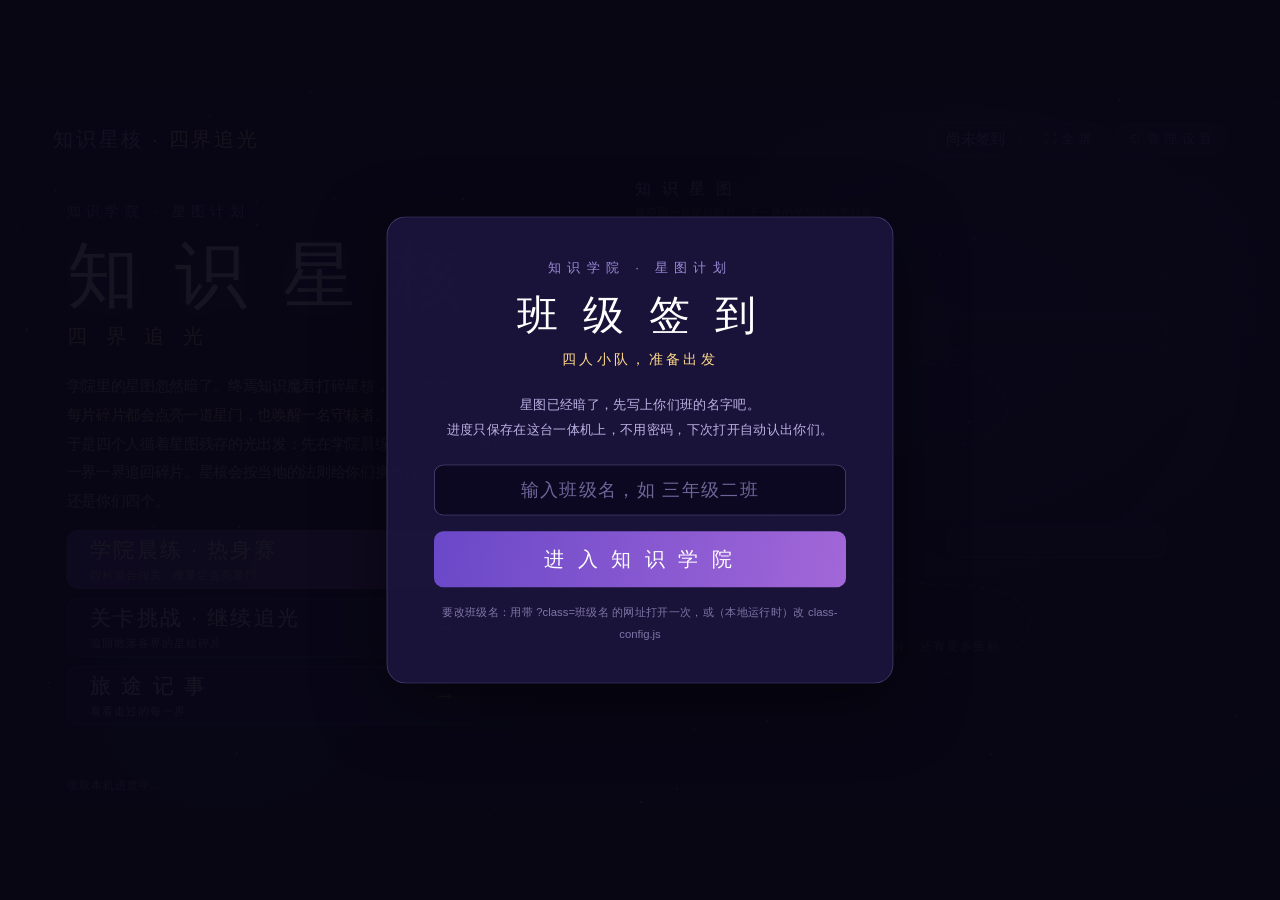
==== index.html @ dd030390 "移除热身赛5秒不答扣分(挂机惩罚)：删CHARGE_IDLE/IDLE_MS/checkIdle/idleNext，同步队伍说明/设置页/scene注释/README；构建号2026-11-12a" ====
<!DOCTYPE html>
<html lang="zh-CN">
<head>
<meta charset="utf-8">
<meta name="viewport" content="width=device-width,initial-scale=1,user-scalable=no">
<meta http-equiv="Cache-Control" content="no-cache, no-store, must-revalidate">
<meta http-equiv="Pragma" content="no-cache">
<meta http-equiv="Expires" content="0">
<script>window.ARENA_BUILD="2026-11-12a";</script>
<title>知识星核 · 四界追光</title>
<style>
* { box-sizing: border-box; -webkit-tap-highlight-color: transparent; }
html, body { margin: 0; padding: 0; width: 100%; height: 100%; overflow: hidden; background: #070612; font-family: "Microsoft YaHei", "PingFang SC", sans-serif;
  touch-action: none; user-select: none; -webkit-touch-callout: none; overscroll-behavior: none; }
#stage { position: absolute; left: 0; top: 0; width: 1920px; height: 1080px; transform-origin: 0 0; overflow: hidden; background: #0d0a20; color: #f3eeff; }
#sky { position: absolute; inset: 0; background:
  radial-gradient(900px 620px at 72% 34%, rgba(96,72,190,.34), transparent 70%),
  radial-gradient(700px 560px at 18% 86%, rgba(30,105,150,.22), transparent 72%),
  linear-gradient(160deg, #0d0a20 0%, #140e30 48%, #080a1c 100%); }
.star { position: absolute; border-radius: 50%; background: #fff; opacity: .55; animation: tw 3.4s ease-in-out infinite; }
@keyframes tw { 0%,100% { opacity: .2; } 50% { opacity: .9; } }
.glowRing { position: absolute; left: 1180px; top: 90px; width: 620px; height: 620px; border-radius: 50%;
  border: 1px solid rgba(174,150,255,.16); box-shadow: 0 0 0 60px rgba(120,90,220,.035), 0 0 0 140px rgba(120,90,220,.025); }
.topbar { position: absolute; left: 80px; top: 48px; right: 80px; display: flex; align-items: center; justify-content: space-between; }
.logo { font-size: 30px; letter-spacing: 4px; color: #cfc2ff; font-weight: 500; }
.logo b { color: #ffe6a6; font-weight: 500; }
.classTag { font-size: 22px; color: #bdb2e6; border: 1px solid rgba(190,170,255,.28); padding: 10px 22px; border-radius: 30px; background: rgba(40,30,80,.4); }
.topRight { display: flex; align-items: center; gap: 14px; }
.adminBtn { font-family: inherit; font-size: 19px; color: #9b8ec9; cursor: pointer;
  background: rgba(40,30,80,.4); border: 1px solid rgba(190,170,255,.22);
  border-radius: 30px; padding: 10px 20px; letter-spacing: 1px; }
.adminBtn:hover { color: #ffe6a6; border-color: rgba(255,230,166,.5); }
.adminBtn:active { transform: translateY(2px); }
/* 管理设置：全屏内嵌层，地址栏仍是首页，背后不露出关卡挑战页内容 */
#adminFrame { position: fixed; inset: 0; width: 100%; height: 100%;
  border: 0; z-index: 9999; background: #0d0a20; }

.hero { position: absolute; left: 100px; top: 168px; width: 760px; }
.eyebrow { font-size: 21px; letter-spacing: 8px; color: #9b8bd8; margin-bottom: 22px; }
h1 { margin: 0; font-size: 108px; letter-spacing: 12px; line-height: 1.12; font-weight: 500;
  color: #fff; text-shadow: 0 6px 42px rgba(150,110,255,.55); }
.tagline { margin: 10px 0 34px; font-size: 30px; letter-spacing: 10px; color: #ffd98a; }
.prologue { width: 700px; font-size: 22px; line-height: 1.95; color: #c9bfe8; margin: 0 0 22px; }
.prologue b { color: #ffe6a6; font-weight: 500; }

.menu { width: 620px; }
.mbtn { display: flex; align-items: center; width: 100%; height: 88px; margin-bottom: 14px; padding: 0 34px;
  border-radius: 18px; border: 1px solid rgba(180,160,255,.3); background: rgba(48,36,96,.72);
  color: #fff; text-align: left; cursor: pointer; font-family: inherit; transition: transform .12s, background .12s; }
.mbtn:active { transform: scale(.985); }
.mbtn:hover { background: rgba(70,52,140,.9); }
.mbtn.primary { background: linear-gradient(100deg, #6a48c8, #9a5fd0); border-color: rgba(230,200,255,.55); }
.mbtn .mt { font-size: 32px; letter-spacing: 3px; }
.mbtn .ms { display: block; font-size: 17px; color: rgba(255,255,255,.72); letter-spacing: 1px; margin-top: 4px; }
.mbtn .arrow { margin-left: auto; font-size: 36px; color: #ffe6a6; }

.status { position: absolute; left: 100px; bottom: 26px; width: 860px; font-size: 17px; color: #9f94c8; letter-spacing: 1px; }
.status b { color: #ffe6a6; font-weight: 500; }

.map { position: absolute; left: 940px; top: 132px; width: 880px; height: 800px; }
.mapHead { font-size: 24px; letter-spacing: 5px; color: #bfb0f0; margin: 0 0 8px 12px; }
.mapSub { font-size: 17px; color: #7f76a8; margin: 0 0 24px 12px; }
#mapSvg { position: absolute; left: 0; top: 90px; width: 880px; height: 660px; }
.node { position: absolute; width: 330px; padding: 24px 26px; border-radius: 20px;
  border: 1px solid rgba(180,160,255,.32); background: rgba(30,22,66,.86); cursor: default; }
.node.lit { border-color: #ffd98a; background: rgba(66,46,112,.92); box-shadow: 0 0 34px rgba(255,205,120,.16); }
.node.wip { border-style: dashed; opacity: .62; }
.node .nno { font-size: 16px; color: #9a8bc8; letter-spacing: 3px; }
.node .nname { font-size: 30px; color: #fff; margin: 8px 0 6px; letter-spacing: 2px; }
.node.lit .nname { color: #ffe6a6; }
.node .nsub { font-size: 17px; color: #a99cd0; }
.node .nstate { display: inline-block; margin-top: 14px; font-size: 16px; padding: 5px 14px; border-radius: 20px;
  background: rgba(255,255,255,.07); color: #bdb2e6; }
.node.lit .nstate { background: rgba(255,215,130,.16); color: #ffd98a; }
.n1 { left: 0; top: 90px; } .n2 { left: 480px; top: 210px; }
.n3 { left: 40px; top: 400px; } .n4 { left: 480px; top: 520px; }
.more { position: absolute; left: 300px; top: 690px; width: 300px; text-align: center;
  font-size: 18px; color: #7f76a8; letter-spacing: 2px; }

#login { position: absolute; inset: 0; background: rgba(8,6,20,.94); display: flex; align-items: center; justify-content: center; z-index: 20; }
.loginCard { width: 760px; padding: 62px 70px 56px; border-radius: 28px; text-align: center;
  border: 1px solid rgba(180,160,255,.34); background: rgba(28,20,60,.96); box-shadow: 0 30px 100px rgba(0,0,0,.5); }
.loginCard .lg1 { font-size: 20px; letter-spacing: 9px; color: #9b8bd8; }
.loginCard h2 { font-size: 62px; letter-spacing: 10px; font-weight: 500; margin: 16px 0 10px; color: #fff; }
.loginCard .lg2 { font-size: 21px; color: #ffd98a; letter-spacing: 5px; margin-bottom: 34px; }
.loginCard p { font-size: 20px; line-height: 1.9; color: #bdb2e6; margin: 0 0 34px; }
#className { width: 100%; height: 76px; border-radius: 14px; border: 1px solid rgba(190,170,255,.45);
  background: rgba(12,8,32,.9); color: #fff; font-size: 27px; text-align: center; letter-spacing: 2px;
  font-family: inherit; outline: none; }
#className::placeholder { color: #6f6598; }
#btnEnter { width: 100%; height: 84px; margin-top: 24px; border: none; border-radius: 14px; cursor: pointer;
  background: linear-gradient(100deg, #6a48c8, #a267d8); color: #fff; font-size: 30px; letter-spacing: 6px; font-family: inherit; }
#btnEnter:active { transform: scale(.99); }
.loginTip { margin-top: 22px !important; margin-bottom: 0 !important; font-size: 17px !important; color: #7f76a8 !important; }
#toast { position: absolute; left: 50%; top: 60px; transform: translateX(-50%); padding: 16px 34px;
  border-radius: 14px; background: rgba(30,20,70,.95); border: 1px solid rgba(190,170,255,.4);
  color: #ffe6a6; font-size: 22px; opacity: 0; transition: opacity .25s; pointer-events: none; z-index: 30; }

#story { position: absolute; inset: 0; background: rgba(8,6,20,.92); display: none; align-items: center; justify-content: center; z-index: 25; }
.storyCard { width: 1060px; padding: 56px 66px; border-radius: 26px; border: 1px solid rgba(180,160,255,.34); background: rgba(26,18,56,.97); }
.storyCard h2 { font-size: 42px; letter-spacing: 6px; font-weight: 500; margin: 0 0 26px; color: #ffe6a6; }
.storyCard .act { display: flex; gap: 26px; padding: 18px 0; border-bottom: 1px solid rgba(180,160,255,.14); }
.storyCard .act .no { flex: 0 0 64px; font-size: 30px; color: #9b8bd8; }
.storyCard .act .tt { font-size: 23px; color: #fff; margin-bottom: 6px; }
.storyCard .act .dd { font-size: 19px; color: #bdb2e6; line-height: 1.7; }
#btnStoryClose { margin-top: 30px; width: 100%; height: 70px; border: none; border-radius: 14px; cursor: pointer;
  background: rgba(90,66,160,.85); color: #fff; font-size: 25px; letter-spacing: 4px; font-family: inherit; }
</style>
</head>
<body>
<div id="stage">
  <div id="sky"></div>
  <div class="glowRing"></div>

  <div class="topbar">
    <div class="logo">知识星核 <b>· 四界追光</b></div>
    <div class="topRight">
      <div class="classTag" id="classTag">尚未签到</div>
      <button id="btnFsHome" class="adminBtn" title="全屏 / 退出全屏">⛶ 全 屏</button>
      <button id="btnAdmin" class="adminBtn" title="老师专用 · 需管理密码">⚙ 管 理 设 置</button>
    </div>
  </div>

  <div class="hero">
    <div class="eyebrow">知识学院 · 星图计划</div>
    <h1>知 识 星 核</h1>
    <div class="tagline">四 界 追 光</div>
    <p class="prologue">学院里的星图忽然暗了。终焉知识魔君打碎星核，把碎片撒向各界——<b>每片碎片都会点亮一道星门，也唤醒一名守核者</b>。<br>
      于是四个人循着星图残存的光出发：先在学院晨练攒星尘，再沿着星门一界一界追回碎片。星核会按当地的法则给你们换身行头……别担心，还是你们四个。</p>
    <div class="menu">
      <button class="mbtn primary" id="btnWarmup"><div><span class="mt">学院晨练 · 热身赛</span><span class="ms">四科混合闯关 · 攒星尘点亮星门</span></div><span class="arrow">→</span></button>
      <button class="mbtn" id="btnBoss"><div><span class="mt">关卡挑战 · 继续追光</span><span class="ms" id="bossSub">追回散落各界的星核碎片</span></div><span class="arrow">→</span></button>
      <button class="mbtn" id="btnStory"><div><span class="mt">旅 途 记 事</span><span class="ms">看看走过的每一界</span></div><span class="arrow">→</span></button>
    </div>
  </div>

  <div class="status" id="status">读取本机进度中…</div>

  <div class="map">
    <div class="mapHead">知 识 星 图</div>
    <div class="mapSub">每夺回一片星核碎片，下一界的坐标就会亮起来</div>
    <svg id="mapSvg" viewBox="0 0 880 660" aria-hidden="true">
      <path d="M165 105 C 320 105, 380 190, 480 190 S 620 310, 480 310 S 220 400, 205 400 S 300 520, 480 520 S 640 640, 460 655"
        fill="none" stroke="rgba(180,160,255,.3)" stroke-width="2" stroke-dasharray="8 10"/>
    </svg>
    <div class="node n1" id="nd1"></div>
    <div class="node n2" id="nd2"></div>
    <div class="node n3" id="nd3"></div>
    <div class="node n4" id="nd4"></div>
    <div class="more">· 星图之外，还有更多坐标 ·</div>
  </div>

  <div id="login">
    <div class="loginCard">
      <div class="lg1">知识学院 · 星图计划</div>
      <h2>班 级 签 到</h2>
      <div class="lg2">四人小队，准备出发</div>
      <p>星图已经暗了，先写上你们班的名字吧。<br>进度只保存在这台一体机上，不用密码，下次打开自动认出你们。</p>
      <input id="className" maxlength="12" placeholder="输入班级名，如 三年级二班" autocomplete="off">
      <button id="btnEnter">进 入 知 识 学 院</button>
      <p class="loginTip">要改班级名：用带 ?class=班级名 的网址打开一次，或（本地运行时）改 class-config.js</p>
    </div>
  </div>

  <div id="story">
    <div class="storyCard">
      <h2>旅 途 记 事</h2>
      <div id="storyActs"></div>
      <button id="btnStoryClose">返 回 星 图</button>
    </div>
  </div>

  <div id="toast"></div>
</div>

<script src="class-config.js"></script>
<script src="js/fullscreen.js"></script>
<script>
/* 一体机触屏：禁掉长按菜单 / 拖拽 / 文本选择，避免误触弹出系统菜单 */
document.addEventListener('contextmenu', function (e) { e.preventDefault(); e.stopPropagation(); return false; }, false);
document.addEventListener('dragstart', function (e) { e.preventDefault(); return false; }, false);
document.addEventListener('selectstart', function (e) { e.preventDefault(); return false; }, false);

(function () {
  var W = 1920, H = 1080;
  var stage = document.getElementById('stage');
  function fit() {
    var s = Math.min(window.innerWidth / W, window.innerHeight / H);
    stage.style.transform = 'scale(' + s + ')';
    stage.style.left = Math.max(0, (window.innerWidth - W * s) / 2) + 'px';
    stage.style.top = Math.max(0, (window.innerHeight - H * s) / 2) + 'px';
  }
  function refit() { fit(); setTimeout(fit, 120); setTimeout(fit, 320); }
  window.addEventListener('resize', refit);
  window.addEventListener('orientationchange', refit);
  window.addEventListener('fullscreenchange', refit);
  window.addEventListener('webkitfullscreenchange', refit);
  document.addEventListener('visibilitychange', function () { if (!document.hidden) refit(); });
  if (window.visualViewport && window.visualViewport.addEventListener) window.visualViewport.addEventListener('resize', refit);
  fit();

  /* 星空点缀 */
  var sky = document.getElementById('sky'), frag = document.createDocumentFragment();
  for (var i = 0; i < 110; i++) {
    var d = document.createElement('div'); d.className = 'star';
    var sz = 1 + Math.random() * 2.4;
    d.style.width = sz + 'px'; d.style.height = sz + 'px';
    d.style.left = (Math.random() * 1920) + 'px'; d.style.top = (Math.random() * 1080) + 'px';
    d.style.animationDelay = (Math.random() * 3.4) + 's';
    frag.appendChild(d);
  }
  sky.appendChild(frag);

  var CLASS_KEY = 'classarena_class_v1';
  var PROG_KEY = 'bossbattle_progress_v1';
  var CFG_KEY = 'bossbattle_cfg_v1';
  var ENERGY_KEY = 'arena_energy_v1';

  /* 与关卡表对应的各界（开放式：星图之外还能继续加） */
  var WORLDS = [
    { id: 1, name: '数学森林', subj: '安全知识 · 魔法师小队', done: true,
      intro: '森林的咒语全失灵了 —— 答对安全知识题，把魔君的影子打回去！' },
    { id: 2, name: '安全草坪', subj: '数学口算 · 植物小队', done: true,
      intro: '星核把四个人变成了植物。连喷豌豆，拆掉博士的机甲！' },
    { id: 3, name: '海底碑林', subj: '语文知识 · 深海潜水小队', done: true,
      intro: '珊瑚碑林的字词被章鱼怪搅乱了 —— 穿上潜水服，破译鲸歌密码！' },
    { id: 4, name: '流沙遗迹', subj: '英语单词 · 沙漠远征', done: true,
      intro: '沙海深处的遗迹里，巨蝎王守着又一片星核碎片。' }
  ];

  function readJSON(k, d) {
    try { var s = localStorage.getItem(k); if (!s) return d; var o = JSON.parse(s); return o && typeof o === 'object' ? o : d; }
    catch (e) { return d; }
  }
  function loadProg() {
    var d = { unlocked: 1, wins: 0 }, o = readJSON(PROG_KEY, {});
    if (typeof o.unlocked === 'number' && o.unlocked >= 1) d.unlocked = Math.floor(o.unlocked);
    if (typeof o.wins === 'number' && o.wins >= 0) d.wins = Math.floor(o.wins);
    return d;
  }
  function getClassName() { try { return localStorage.getItem(CLASS_KEY) || ''; } catch (e) { return ''; } }
  function setClassName(n) { try { localStorage.setItem(CLASS_KEY, n); } catch (e) { } }

  function toast(msg) {
    var t = document.getElementById('toast');
    t.textContent = msg; t.style.opacity = '1';
    clearTimeout(t._tm); t._tm = setTimeout(function () { t.style.opacity = '0'; }, 2600);
  }

  /* 老师在关卡挑战设置页关掉的关卡：首页显示「敬请期待」 */
  function closedStages() {
    var o = readJSON(CFG_KEY, {});
    var a = o.offStages;
    return Object.prototype.toString.call(a) === '[object Array]' ? a : [];
  }

  function renderWorlds(p) {
    var off = closedStages();
    WORLDS.forEach(function (w) {
      var el = document.getElementById('nd' + w.id);
      var isOff = w.done && off.indexOf(w.id) >= 0;
      var hidden = !w.done || isOff;      /* 没做好 / 老师关掉：一律当作「尚未开放」 */
      var lit = w.done && !isOff && w.id <= p.unlocked;
      el.className = 'node n' + w.id + (lit ? ' lit' : (hidden ? ' wip' : ''));
      var state = hidden ? '坐标解析中 · 敬请期待' : (lit ? '已点亮 · 可进入' : '尚未解锁');
      el.innerHTML = '<div class="nno">第 ' + w.id + ' 界 · ' + (hidden ? '待开放' : '主线') + '</div>' +
        '<div class="nname">' + w.name + '</div>' +
        '<div class="nsub">' + (hidden ? '坐标解析中' : w.subj) + '</div>' +
        '<div class="nstate">' + state + '</div>';
    });
  }

  function renderStatus(p) {
    var en = readJSON(ENERGY_KEY, { pool: 0, need: 30, on: 1 });
    var grow = Math.min(20, p.wins * 2);
    var lit = 0, off = closedStages();
    WORLDS.forEach(function (w) { if (w.done && off.indexOf(w.id) < 0 && w.id <= p.unlocked) lit++; });
    document.getElementById('status').innerHTML =
      '本机存档 · 已点亮 <b>' + lit + '</b> 界　|　通关 <b>' + p.wins + '</b> 次　|　' +
      '小队成长 <b>+' + grow + '%</b>　|　星尘 <b>' + (en.pool || 0) + '</b> 点　|　进度只存在这台一体机';
    document.getElementById('bossSub').textContent = '已解锁 ' + p.unlocked + ' 界 · 追回散落各界的星核碎片';
  }

  function renderStory() {
    var p = loadProg(), off = closedStages(), h = '';
    WORLDS.forEach(function (w) {
      var isOff = w.done && off.indexOf(w.id) >= 0;
      var hidden = !w.done || isOff;
      var lit = w.done && !isOff && w.id <= p.unlocked;
      h += '<div class="act"><div class="no">0' + w.id + '</div><div>' +
        '<div class="tt">' + w.name + ' · ' + (hidden ? '坐标解析中' : (lit ? '已夺回星核碎片' : '尚未抵达')) + '</div>' +
        '<div class="dd">' + (hidden ? '星图坐标还在解析中，敬请期待。' : w.intro) + '</div></div></div>';
    });
    h += '<div class="act"><div class="no">∞</div><div><div class="tt">星图之外</div>' +
      '<div class="dd">星图每亮一块，就会指出下一界的坐标。新的坐标还在不断浮现——旅程还长着呢，星图之外也还有星图。</div></div></div>';
    document.getElementById('storyActs').innerHTML = h;
  }

  function showMain(name, isBack) {
    document.getElementById('login').style.display = 'none';
    document.getElementById('classTag').textContent = name;
    var p = loadProg();
    renderWorlds(p); renderStatus(p); renderStory();
    if (isBack) toast('欢迎回来，' + name + '！');
  }
  function openLogin() {
    document.getElementById('className').value = getClassName();
    document.getElementById('login').style.display = 'flex';
    setTimeout(function () { document.getElementById('className').focus(); }, 60);
  }
  function doEnter() {
    var v = (document.getElementById('className').value || '').replace(/^\s+|\s+$/g, '');
    if (!v) { toast('先写上班级名，再出发吧'); return; }
    setClassName(v); showMain(v, false);
    toast('签到成功，' + v + '！星图已为你点亮');
  }

  document.getElementById('btnEnter').addEventListener('click', doEnter);
  document.getElementById('className').addEventListener('keydown', function (e) { if (e.key === 'Enter') doEnter(); });
  document.getElementById('btnWarmup').addEventListener('click', function () {
    if (window.FS) FS.keepOnNav();
    location.href = 'warmup.html';
  });
  document.getElementById('btnBoss').addEventListener('click', function () {
    if (window.FS) FS.keepOnNav();
    location.href = 'boss-battle.html';
  });
  /* 首页全屏按钮：同一个按钮切换进入 / 退出，文案随状态变化 */
  if (window.FS && FS.bindButton) FS.bindButton('btnFsHome', '⛶ 退 出 全 屏', '⛶ 全 屏');

  /* 老师专用：在首页内打开全屏管理帧（密码 + 设置），不切换页面 */
  document.getElementById('btnAdmin').addEventListener('click', function () {
    if (document.getElementById('adminFrame')) return;
    var f = document.createElement('iframe');
    f.id = 'adminFrame'; f.src = 'boss-battle.html?admin=1';
    f.setAttribute('frameborder', '0'); f.setAttribute('allowtransparency', 'false');
    document.body.appendChild(f);
  });
  /* 管理帧关掉后移除，并立刻刷新星图 / 状态栏 / 旅途记事 */
  window.addEventListener('message', function (e) {
    if (!e.data || e.data.type !== 'adminClose') return;
    var f = document.getElementById('adminFrame');
    if (f) f.remove();
    var p = loadProg(); renderWorlds(p); renderStatus(p); renderStory();
  });
  document.getElementById('btnStory').addEventListener('click', function () { document.getElementById('story').style.display = 'flex'; });
  document.getElementById('btnStoryClose').addEventListener('click', function () { document.getElementById('story').style.display = 'none'; });

  /* 班级名优先级：网址 ?class=班级名 > class-config.js > 本机已存 > 首次签到
     - GitHub Pages：每台一体机把带 ?class= 的网址设为主页/书签，一次设置长期有效
     - 本地 file:// 运行：用记事本改 class-config.js 即可（每台机器各自一份） */
  function urlClassName() {
    var m = location.search.match(/(?:^|[?&])class=([^&]*)/);
    if (!m) return '';
    try { return decodeURIComponent(m[1].replace(/\+/g, ' ')).replace(/^\s+|\s+$/g, '').slice(0, 12); }
    catch (e) { return ''; }
  }
  var fromUrl = urlClassName();
  var fromFile = (window.CLASS_CONFIG && window.CLASS_CONFIG.className)
    ? String(window.CLASS_CONFIG.className).replace(/^\s+|\s+$/g, '').slice(0, 12) : '';
  var initialName = fromUrl || fromFile || getClassName();
  if (initialName) {
    if (initialName !== getClassName()) setClassName(initialName);
    showMain(initialName, !fromUrl && !fromFile);
    if (fromUrl || fromFile) toast('班级已设为 ' + initialName);
  } else openLogin();
})();
</script>
</body>
</html>
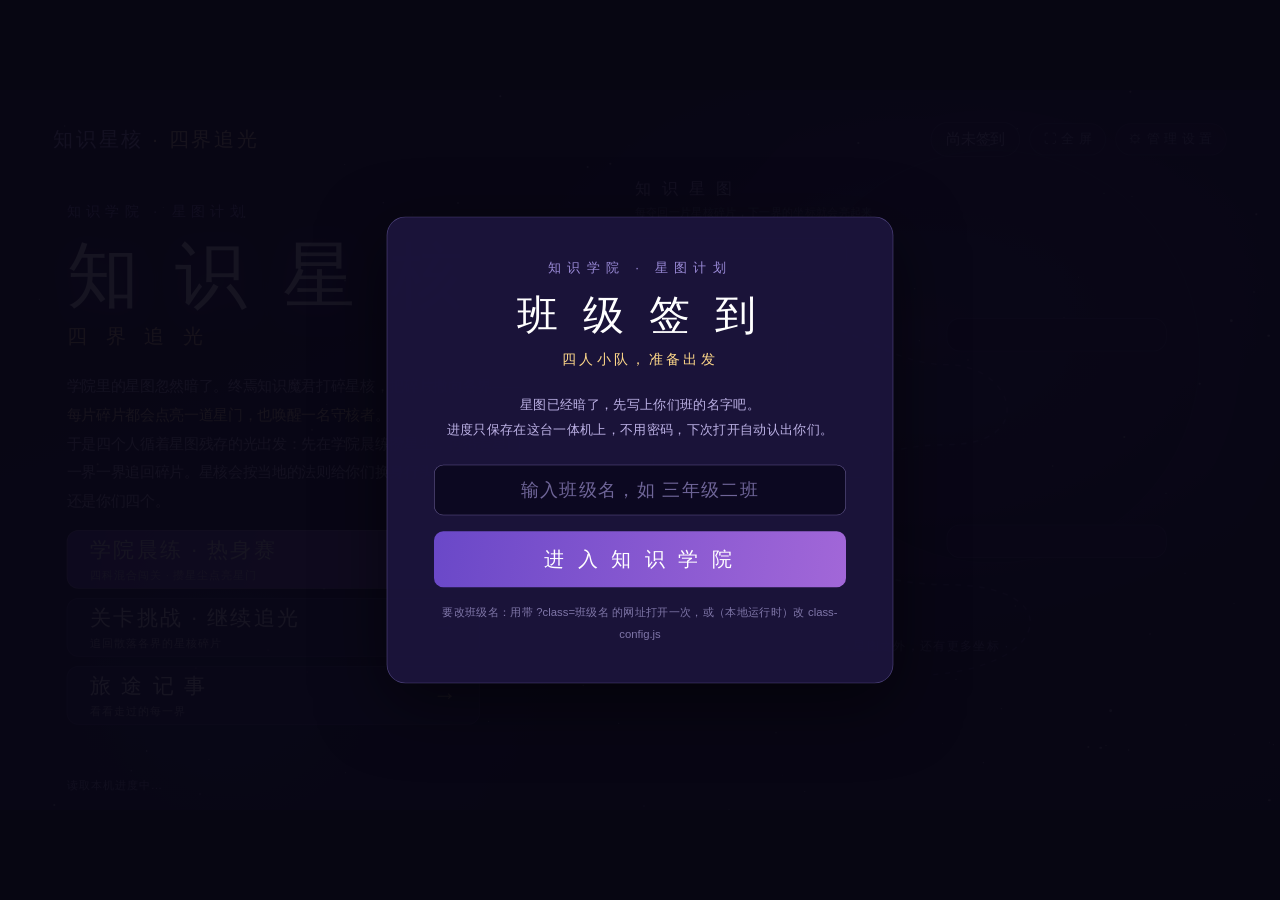
==== commit 093f4384: "热身赛通关题数40→36：CHARGE_ADD 0.025→0.028、TEAM_BUNS 10→9，同步全部+2.5%/40题文案与README；构建号2026-11-12b" ====
--- a/index.html
+++ b/index.html
@@ -6,7 +6,7 @@
 <meta http-equiv="Cache-Control" content="no-cache, no-store, must-revalidate">
 <meta http-equiv="Pragma" content="no-cache">
 <meta http-equiv="Expires" content="0">
-<script>window.ARENA_BUILD="2026-11-12a";</script>
+<script>window.ARENA_BUILD="2026-11-12b";</script>
 <title>知识星核 · 四界追光</title>
 <style>
 * { box-sizing: border-box; -webkit-tap-highlight-color: transparent; }
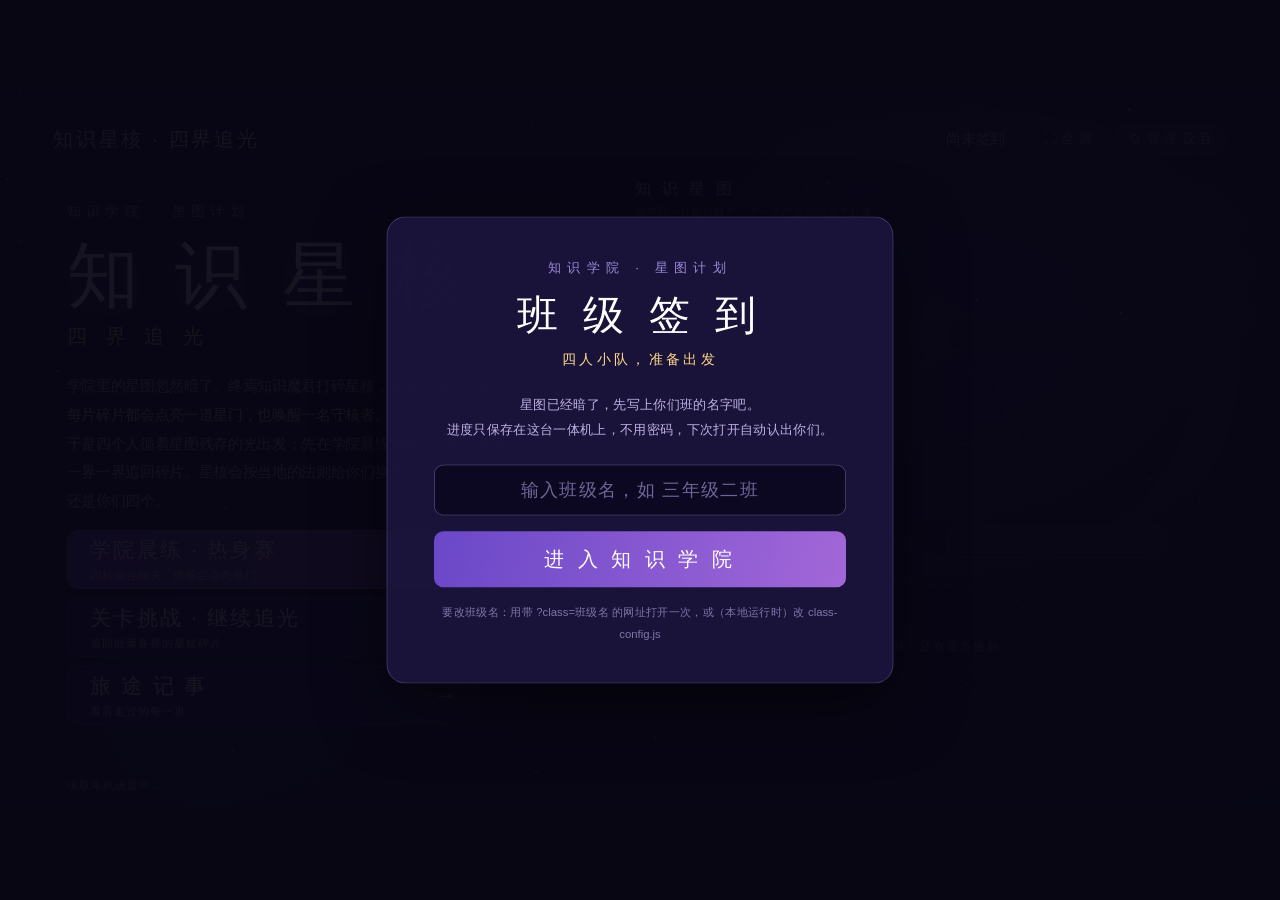
==== commit b52b9e06: "热身赛全屏按钮从右上HUD移到左上角(与闯关页一致)：DOM移到sceneWrap直接子元素+CSS absolute left16/top12；构建号2026-11-18a" ====
--- a/index.html
+++ b/index.html
@@ -6,7 +6,7 @@
 <meta http-equiv="Cache-Control" content="no-cache, no-store, must-revalidate">
 <meta http-equiv="Pragma" content="no-cache">
 <meta http-equiv="Expires" content="0">
-<script>window.ARENA_BUILD="2026-11-12b";</script>
+<script>window.ARENA_BUILD="2026-11-18a";</script>
 <title>知识星核 · 四界追光</title>
 <style>
 * { box-sizing: border-box; -webkit-tap-highlight-color: transparent; }
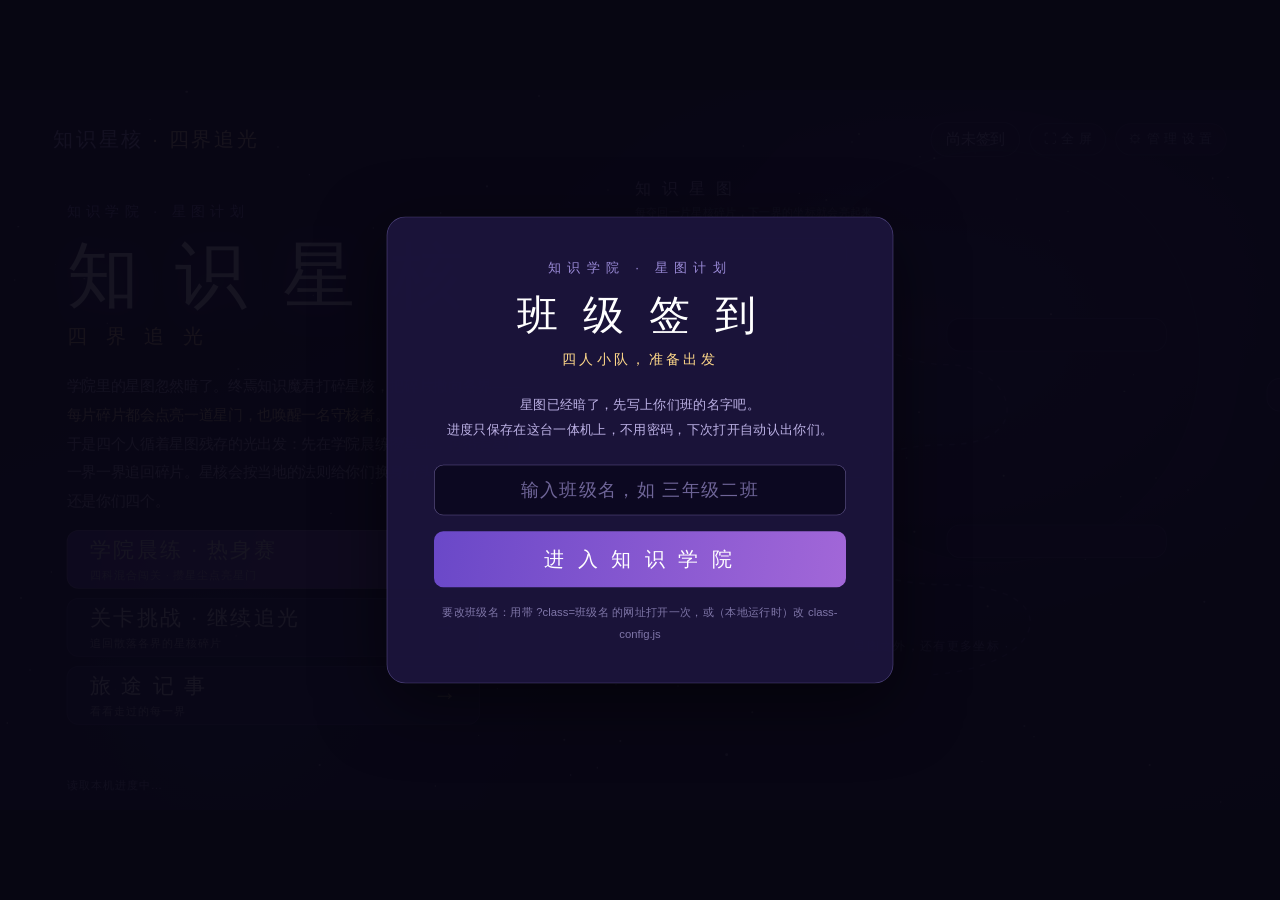
==== commit a198f653: "第五关样板：学生手绘树Boss三阶段(飞叶/凝视/枝条)+台词气泡与TTS+程序化BGM+树皮护甲组合技破防；构建号2026-11-19a" ====
--- a/index.html
+++ b/index.html
@@ -6,7 +6,7 @@
 <meta http-equiv="Cache-Control" content="no-cache, no-store, must-revalidate">
 <meta http-equiv="Pragma" content="no-cache">
 <meta http-equiv="Expires" content="0">
-<script>window.ARENA_BUILD="2026-11-18a";</script>
+<script>window.ARENA_BUILD="2026-11-19a";</script>
 <title>知识星核 · 四界追光</title>
 <style>
 * { box-sizing: border-box; -webkit-tap-highlight-color: transparent; }
@@ -74,6 +74,7 @@
 .node.lit .nstate { background: rgba(255,215,130,.16); color: #ffd98a; }
 .n1 { left: 0; top: 90px; } .n2 { left: 480px; top: 210px; }
 .n3 { left: 40px; top: 400px; } .n4 { left: 480px; top: 520px; }
+.n5 { left: 960px; top: 300px; }   /* 第五关：星核暗影，星图向右延伸 */
 .more { position: absolute; left: 300px; top: 690px; width: 300px; text-align: center;
   font-size: 18px; color: #7f76a8; letter-spacing: 2px; }
 
@@ -147,6 +148,7 @@
     <div class="node n2" id="nd2"></div>
     <div class="node n3" id="nd3"></div>
     <div class="node n4" id="nd4"></div>
+    <div class="node n5" id="nd5"></div>
     <div class="more">· 星图之外，还有更多坐标 ·</div>
   </div>
 
@@ -225,7 +227,9 @@
     { id: 3, name: '海底碑林', subj: '语文知识 · 深海潜水小队', done: true,
       intro: '珊瑚碑林的字词被章鱼怪搅乱了 —— 穿上潜水服，破译鲸歌密码！' },
     { id: 4, name: '流沙遗迹', subj: '英语单词 · 沙漠远征', done: true,
-      intro: '沙海深处的遗迹里，巨蝎王守着又一片星核碎片。' }
+      intro: '沙海深处的遗迹里，巨蝎王守着又一片星核碎片。' },
+    { id: 5, name: '星核暗影', subj: '安全知识 · 同学设计的树', done: true,
+      intro: '一片影之碎片钻进树里，它疯长成密林 —— 用学过的知识把树叫醒。' }
   ];
 
   function readJSON(k, d) {
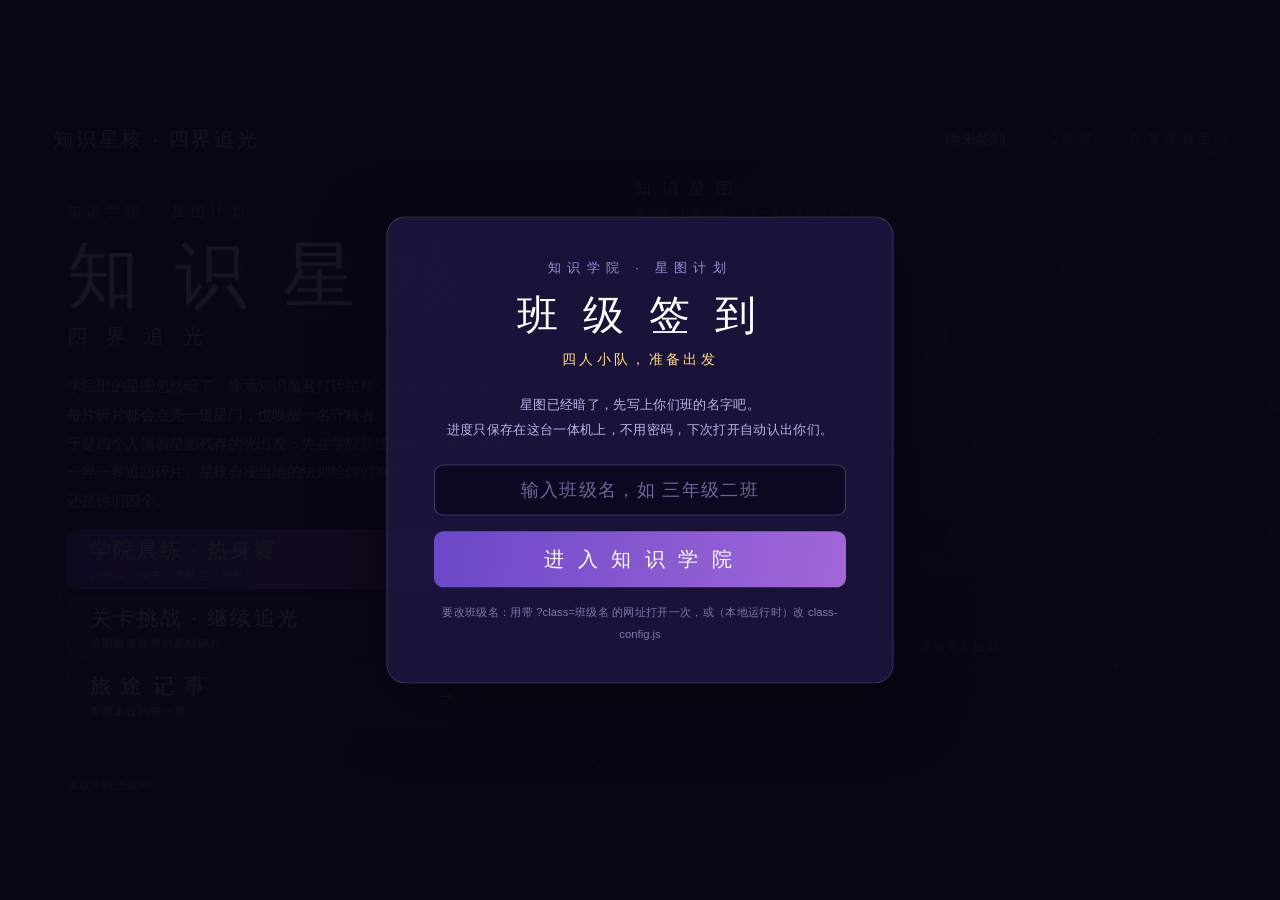
==== commit 0bbaec84: "新增英雄篇12关(6-17)：数据表驱动的Boss引擎、12位复仇者形象/大招/台词/机制、三段式战衣、首页17关星图；构建号2026-11-19b" ====
--- a/index.html
+++ b/index.html
@@ -6,7 +6,7 @@
 <meta http-equiv="Cache-Control" content="no-cache, no-store, must-revalidate">
 <meta http-equiv="Pragma" content="no-cache">
 <meta http-equiv="Expires" content="0">
-<script>window.ARENA_BUILD="2026-11-19a";</script>
+<script>window.ARENA_BUILD="2026-11-19b";</script>
 <title>知识星核 · 四界追光</title>
 <style>
 * { box-sizing: border-box; -webkit-tap-highlight-color: transparent; }
@@ -75,6 +75,13 @@
 .n1 { left: 0; top: 90px; } .n2 { left: 480px; top: 210px; }
 .n3 { left: 40px; top: 400px; } .n4 { left: 480px; top: 520px; }
 .n5 { left: 960px; top: 300px; }   /* 第五关：星核暗影，星图向右延伸 */
+/* 英雄篇节点：网格排布，17 界分四行 */
+.n6 { left:960px; top:80px; } .n7 { left:960px; top:520px; }
+.n8 { left:1440px; top:80px; } .n9 { left:1440px; top:300px; } .n10 { left:1440px; top:520px; }
+.n11 { left:1920px; top:80px; } .n12 { left:1920px; top:300px; } .n13 { left:1920px; top:520px; }
+.n14 { left:2400px; top:80px; } .n15 { left:2400px; top:300px; } .n16 { left:2400px; top:520px; }
+.n17 { left:2880px; top:300px; }
+#nodes { width: 3400px; }
 .more { position: absolute; left: 300px; top: 690px; width: 300px; text-align: center;
   font-size: 18px; color: #7f76a8; letter-spacing: 2px; }
 
@@ -149,6 +156,11 @@
     <div class="node n3" id="nd3"></div>
     <div class="node n4" id="nd4"></div>
     <div class="node n5" id="nd5"></div>
+    <script>
+    for (var _i = 6; _i <= 17; _i++) {
+      document.write('<div class="node n' + _i + '" id="nd' + _i + '"></div>');
+    }
+    </script>
     <div class="more">· 星图之外，还有更多坐标 ·</div>
   </div>
 
@@ -217,6 +229,22 @@
   var PROG_KEY = 'bossbattle_progress_v1';
   var CFG_KEY = 'bossbattle_cfg_v1';
   var ENERGY_KEY = 'arena_energy_v1';
+
+  /* 英雄篇各界说明（与 boss-battle.html 的 HERO_BOSSES 对应） */
+  var HERO_WORLDS = [
+    { id:6, name:'影之控制', subj:'安全知识 · 黑寡妇', done:true, intro:'碎片放大了她的控制欲 —— 她想把所有事都攥在手里。' },
+    { id:7, name:'完美瞄准', subj:'数学口算 · 鹰眼', done:true, intro:'他觉得不够准的人，不配持有星核。' },
+    { id:8, name:'独自承担', subj:'安全知识 · 蜘蛛侠', done:true, intro:'他推开所有人，说「我来就好」。' },
+    { id:9, name:'遥控飞箭', subj:'英语单词 · 勇度', done:true, intro:'口哨声变得尖锐，飞箭不再听使唤。' },
+    { id:10, name:'排外守护', subj:'语文知识 · 黑豹', done:true, intro:'星核被当成了瓦坎达的私产。' },
+    { id:11, name:'秩序纪律', subj:'安全知识 · 美国队长', done:true, intro:'他要用盾牌把所有人「管好」。' },
+    { id:12, name:'科技自负', subj:'数学口算 · 钢铁侠', done:true, intro:'他觉得靠你们的脑子太慢了。' },
+    { id:13, name:'荣耀傲慢', subj:'语文知识 · 雷神', done:true, intro:'只有强者才配持有星核 —— 他这样认为。' },
+    { id:14, name:'愤怒', subj:'安全知识 · 浩克', done:true, intro:'越打越气，越气越猛，拦都拦不住。' },
+    { id:15, name:'悲伤失控', subj:'英语单词 · 绯红女巫', done:true, intro:'她说看不清就不会痛。' },
+    { id:16, name:'宿命论', subj:'数学口算 · 奇异博士', done:true, intro:'他看见了自己的结局，把努力都倒转回去。' },
+    { id:17, name:'无限宝石', subj:'语文知识 · 灭霸', done:true, intro:'最后一颗碎片落在他手里 —— 终极一战。' }
+  ];
 
   /* 与关卡表对应的各界（开放式：星图之外还能继续加） */
   var WORLDS = [
@@ -231,6 +259,8 @@
     { id: 5, name: '星核暗影', subj: '安全知识 · 同学设计的树', done: true,
       intro: '一片影之碎片钻进树里，它疯长成密林 —— 用学过的知识把树叫醒。' }
   ];
+  /* 英雄篇 12 界：影之碎片继续附身正派英雄，按强度递增 */
+  HERO_WORLDS.forEach(function (w) { WORLDS.push(w); });
 
   function readJSON(k, d) {
     try { var s = localStorage.getItem(k); if (!s) return d; var o = JSON.parse(s); return o && typeof o === 'object' ? o : d; }
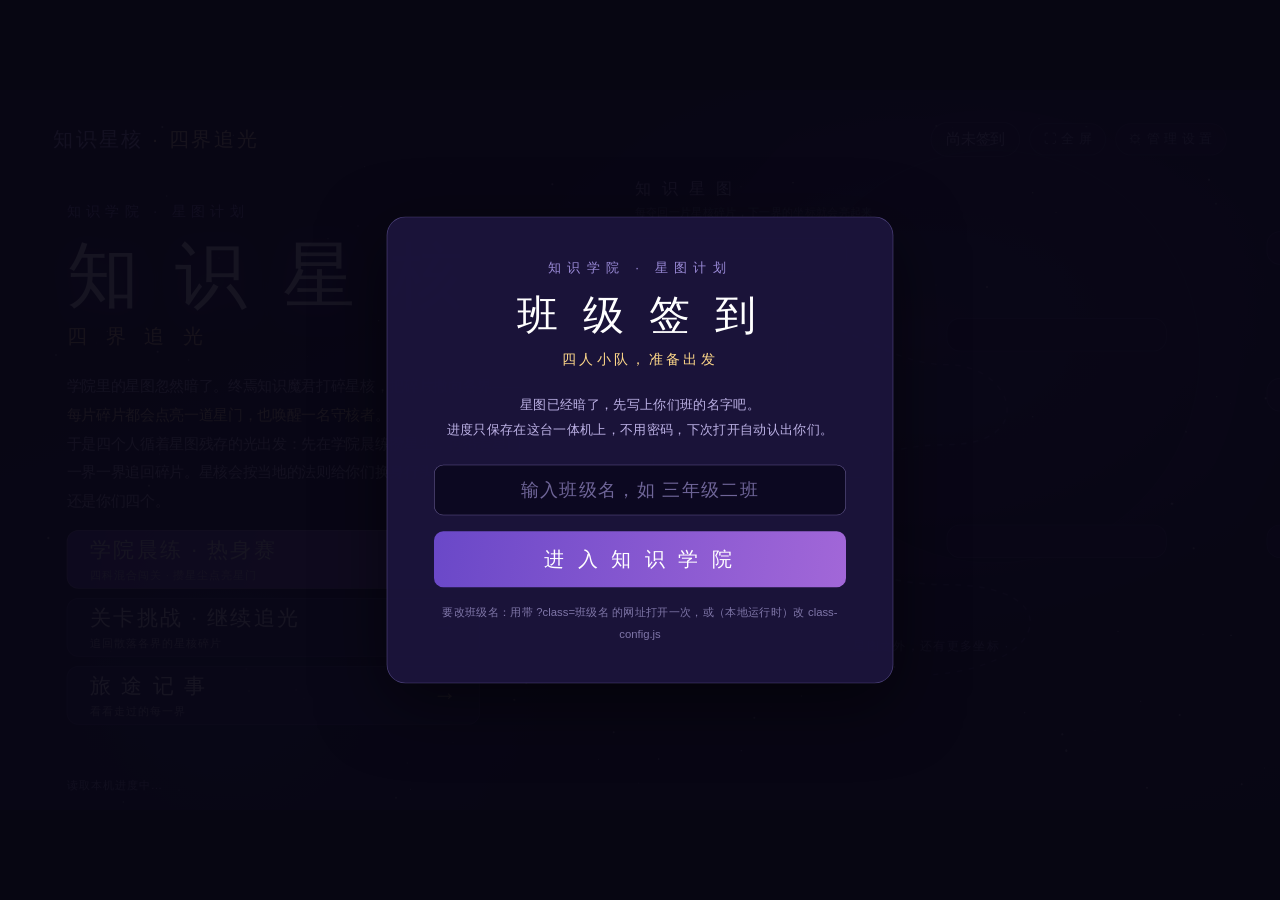
==== commit 3b1ab147: "星核护体减伤(5-10关15%/11-14关20%/15-17关25%)+6位朝右Boss翻转为朝左面向同学；构建号2026-11-20a" ====
--- a/index.html
+++ b/index.html
@@ -6,7 +6,7 @@
 <meta http-equiv="Cache-Control" content="no-cache, no-store, must-revalidate">
 <meta http-equiv="Pragma" content="no-cache">
 <meta http-equiv="Expires" content="0">
-<script>window.ARENA_BUILD="2026-11-19b";</script>
+<script>window.ARENA_BUILD="2026-11-20a";</script>
 <title>知识星核 · 四界追光</title>
 <style>
 * { box-sizing: border-box; -webkit-tap-highlight-color: transparent; }
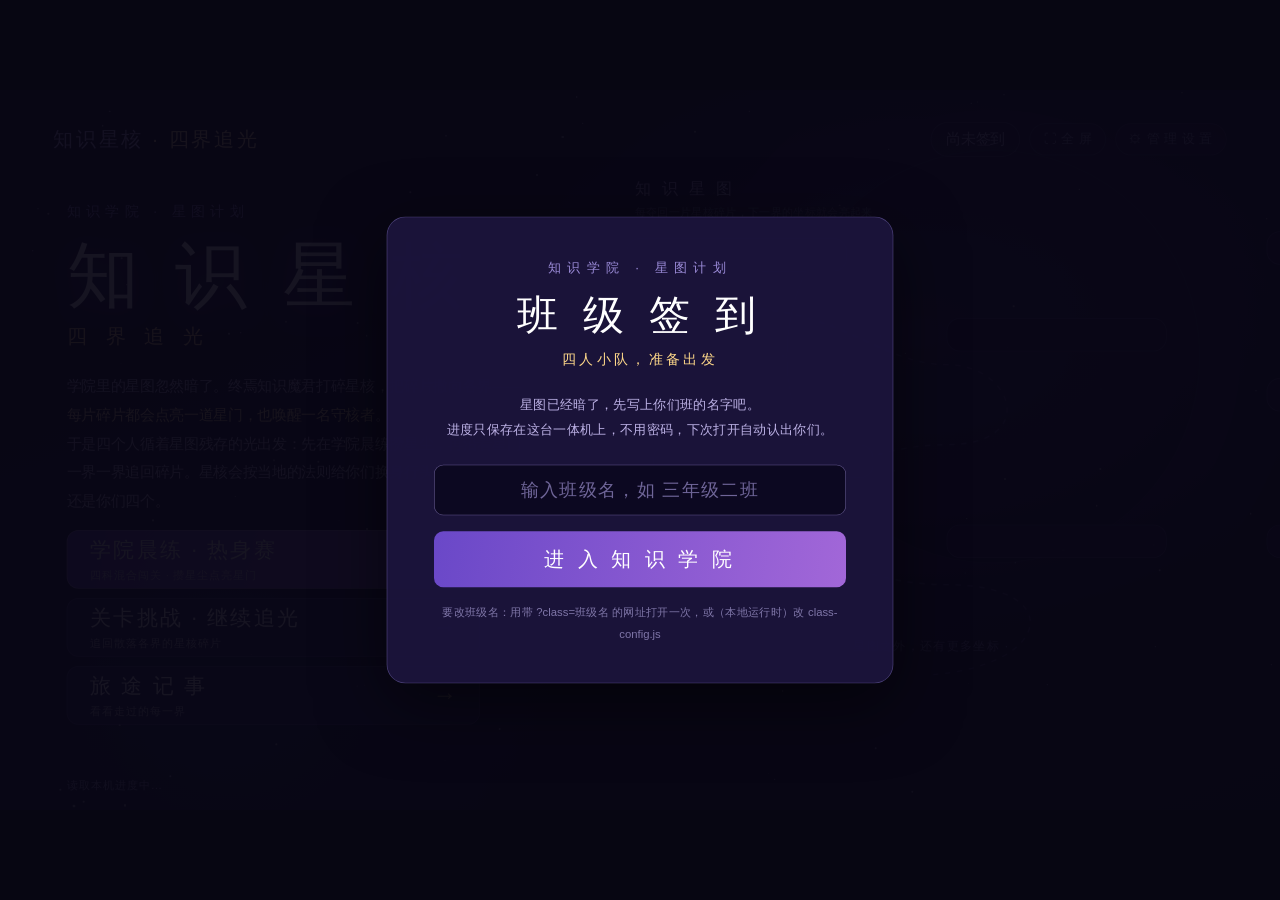
==== commit 83321608: "旅途记事加滚动区：18条关卡记事全部可查看，标题与返回按钮固定在卡片内" ====
--- a/index.html
+++ b/index.html
@@ -105,13 +105,20 @@
   color: #ffe6a6; font-size: 22px; opacity: 0; transition: opacity .25s; pointer-events: none; z-index: 30; }
 
 #story { position: absolute; inset: 0; background: rgba(8,6,20,.92); display: none; align-items: center; justify-content: center; z-index: 25; }
-.storyCard { width: 1060px; padding: 56px 66px; border-radius: 26px; border: 1px solid rgba(180,160,255,.34); background: rgba(26,18,56,.97); }
-.storyCard h2 { font-size: 42px; letter-spacing: 6px; font-weight: 500; margin: 0 0 26px; color: #ffe6a6; }
-.storyCard .act { display: flex; gap: 26px; padding: 18px 0; border-bottom: 1px solid rgba(180,160,255,.14); }
+.storyCard { width: 1180px; max-height: 960px; display: flex; flex-direction: column;
+  padding: 40px 60px; border-radius: 26px; border: 1px solid rgba(180,160,255,.34); background: rgba(26,18,56,.97); }
+#storyActs { flex: 1 1 auto; overflow-y: auto; -webkit-overflow-scrolling: touch;
+  scrollbar-width: thin; scrollbar-color: rgba(180,160,255,.5) transparent; }
+#storyActs::-webkit-scrollbar { width: 12px; }
+#storyActs::-webkit-scrollbar-thumb { background: rgba(180,160,255,.5); border-radius: 6px; }
+#story .storyCard h2 { flex: 0 0 auto; }
+#btnStoryClose { flex: 0 0 auto; }
+.storyCard h2 { font-size: 40px; letter-spacing: 6px; font-weight: 500; margin: 0 0 18px; color: #ffe6a6; }
+.storyCard .act { display: flex; gap: 26px; padding: 13px 0; border-bottom: 1px solid rgba(180,160,255,.14); }
 .storyCard .act .no { flex: 0 0 64px; font-size: 30px; color: #9b8bd8; }
 .storyCard .act .tt { font-size: 23px; color: #fff; margin-bottom: 6px; }
 .storyCard .act .dd { font-size: 19px; color: #bdb2e6; line-height: 1.7; }
-#btnStoryClose { margin-top: 30px; width: 100%; height: 70px; border: none; border-radius: 14px; cursor: pointer;
+#btnStoryClose { margin-top: 18px; width: 100%; height: 70px; border: none; border-radius: 14px; cursor: pointer;
   background: rgba(90,66,160,.85); color: #fff; font-size: 25px; letter-spacing: 4px; font-family: inherit; }
 </style>
 </head>
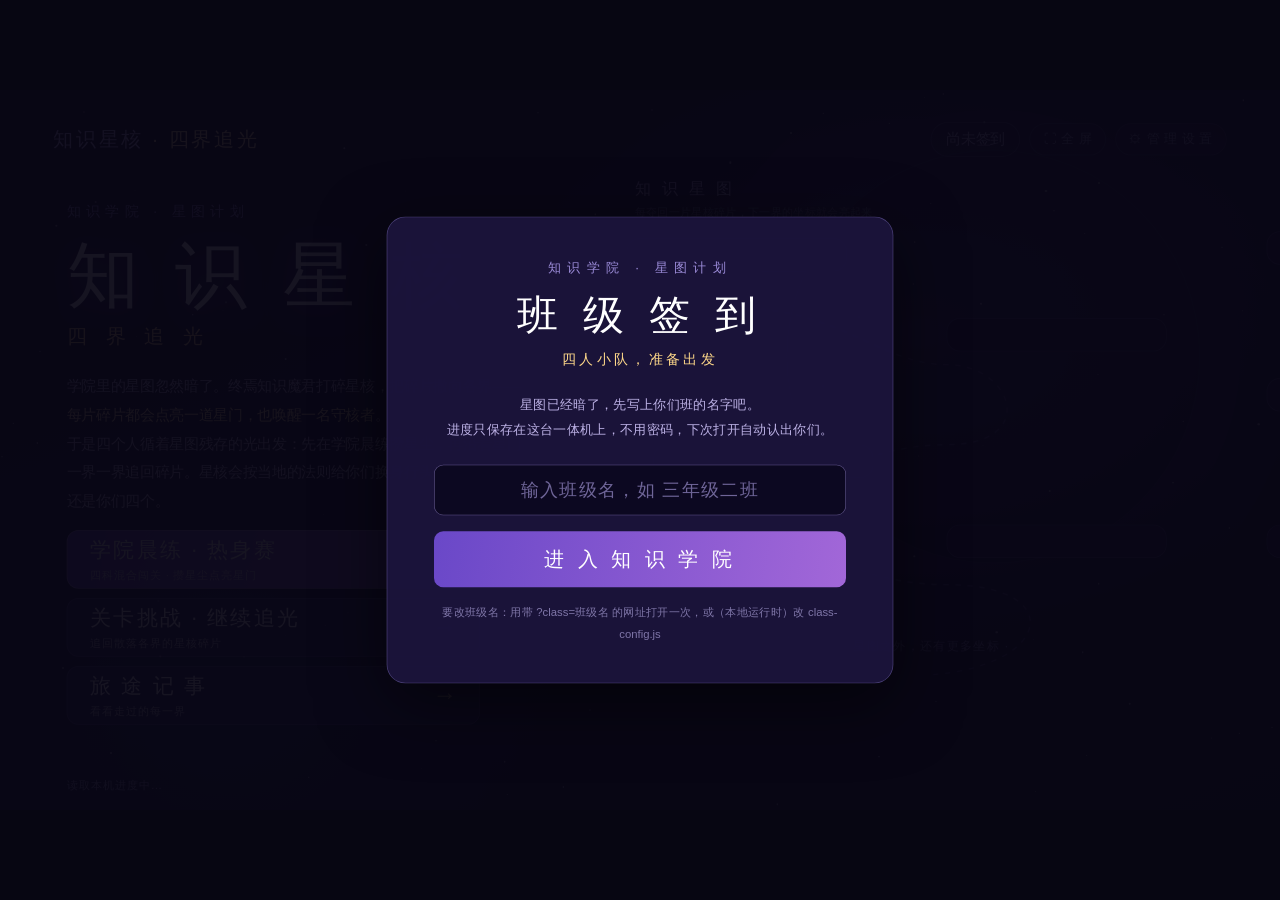
==== commit d642a9be: "更新构建号至2026-11-23a：让一体机强刷后加载阿拉伯数字关卡号的最新代码" ====
--- a/index.html
+++ b/index.html
@@ -6,7 +6,7 @@
 <meta http-equiv="Cache-Control" content="no-cache, no-store, must-revalidate">
 <meta http-equiv="Pragma" content="no-cache">
 <meta http-equiv="Expires" content="0">
-<script>window.ARENA_BUILD="2026-11-20a";</script>
+<script>window.ARENA_BUILD="2026-11-23a";</script>
 <title>知识星核 · 四界追光</title>
 <style>
 * { box-sizing: border-box; -webkit-tap-highlight-color: transparent; }
